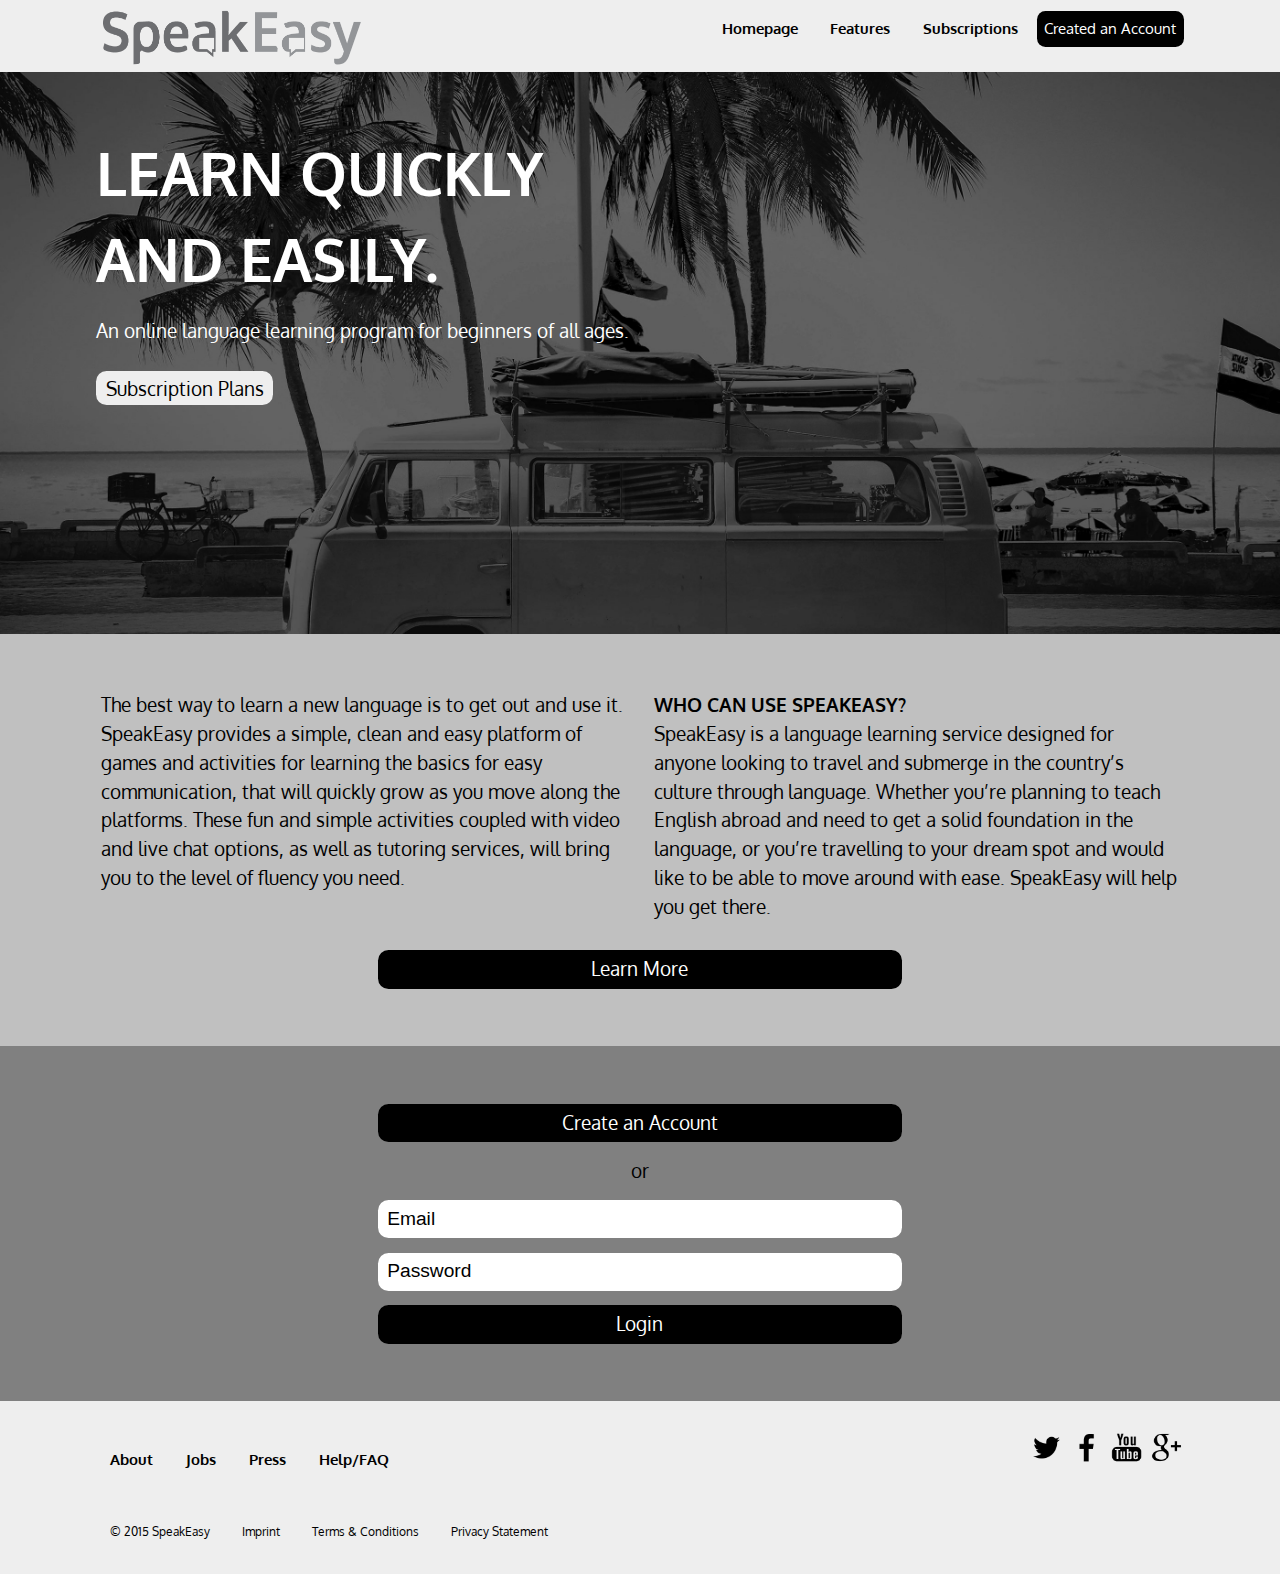
==== index.html @ aaa3d9a6 "added labels to forms" ====
<!DOCTYPE html>
<html>
	<head>
		<meta charset="utf-8">
		<title>SpeakEasy · Home</title>
		<link href="css/grid.css" rel="stylesheet">
		<link href="css/typography.css" rel="stylesheet">
		<link href="css/modules.css" rel="stylesheet">
		<link href="css/main.css" rel="stylesheet">
		<meta name="handheldfriendly" content="true">
		<meta name="mobilefriendlyt" content="240">
		<meta name="viewport" content="width=device-width, initial-scale=1">
		<link rel="shortcut icon" href="images/favicon.ico"/>
		<link href='http://fonts.googleapis.com/css?family=Oxygen:400,700,300' rel='stylesheet' type='text/css'>
	</head>
	<body>
		<ul class="skip-links">
			<li><a href="#main">Jump to main content</a></li>
			<li><a href="#nav">Jump to main navigation</a></li>
		</ul>
		<header class="silver" role="banner">
			<div class="grid grid-middle pad-t-1-2 sides mw unit-l-centered">
				<div class="unit unit-xs-1 unit-s-1 unit-m-1-3 unit-l-1-4">
					<div class="embed embed--4by1"><a href="index.html"><img class="embed__item" src="images/logo.png" alt="SpeakEasy"></a></div>
				</div>
				<div class="unit unit-xs-1 unit-s-1 unit-m-2-3 unit-l-3-4">
					<nav role="navigation" id="nav">
						<ol class="list-group push-1-2 bold milli">
							<li class="island-1-2"><a href="index.html">Homepage</a></li>
							<li class="island-1-2"><a href="features.html">Features</a></li>
							<li class="island-1-2"><a href="subscriptions.html">Subscriptions</a></li>
							<li class="island-1-2 black button normal"><a class="white" href="signup.html">Created an Account</a></li>
						</ol>
					</nav>
				</div>
			</div>
		</header>
		<main role="main" id="main">
			<div class="grid bus pad-t-2 pad-b-2">
				<div class="unit unit-xs-1 unit-s-1 unit-m-1 unit-l-1 sides mw unit-l-centered">
					<div class="unit unit-xs-1 unit-s-1-2 unit-m-2-3 unit-l-2-3">
						<h1 class="white push-1-2">LEARN QUICKLY  AND EASILY.</h1>
						<p class="white">An online language learning program for beginners of all ages.</p>
						<a class="silver button" href="subscriptions.html">Subscription Plans</a>
					</div>
				</div>
			</div>
			<div class="grid pad-t-2 pad-b grey">
				<div class="sidesgutter mw unit-l-centered">
					<div class="unit unit-xs-1 unit-s-1 unit-m-1-2 unit-l-1-2 gutter-1-2">
						<p>The best way to learn a new language is to get out and use it. SpeakEasy provides a simple, clean and easy platform of games and activities for learning the basics for easy communication, that will quickly grow as you move along the platforms. These fun and simple activities coupled with video and live chat options, as well as tutoring services, will bring you to the level of fluency you need.</p>
					</div>
					<div class="unit unit-xs-1 unit-s-1 unit-m-1-2 unit-l-1-2 gutter-1-2">
						<p class="bold push-0">WHO CAN USE SPEAKEASY?</p>
						<p>SpeakEasy is a language learning service designed for anyone looking to travel and submerge in the country’s culture through language. Whether you’re planning to teach English abroad and need to get a solid foundation in the language, or you’re travelling to your dream spot and would like to be able to move around with ease. SpeakEasy will help you get there.</p>
					</div>
					<div class="unit unit-xs-1 unit-s-1 unit-m-1-2 unit-l-1-2 unit-push-m-1-4 unit-push-l-1-4 gutter-1-2">
						<p class="black button"><a class="white" href="features.html">Learn More</a></p>
					</div>
				</div>
			</div>
			<div class="grid pad-t-2 pad-b drkgrey center">
				<div class="unit unit-xs-1 unit-s-1 unit-m-1 unit-l-1 sidesgutter mw unit-l-centered">
					<div class="unit unit-xs-1 unit-s-1 unit-m-1-2 unit-l-1-2 unit-push-m-1-4 gutter-1-2">
						<p class="black button push-1-2"><a class="white" href="signup.html">Create an Account</a></p>
						<p class="text-center push-1-2">or</p>
						<form>
							<label for="email"></label>
							<input type="text" id="email" name="email" value="Email" class="input push-1-2">
							<label for="password"></label>
							<input type="text" id="password" name="password" value="Password" class="input push-1-2">
						</form>
						<p class="black button"><a class="white" href="index.html">Login</a></p>
					</div>
				</div>
			</div>
		</main>
		<footer class="silver pad-t">
			<div class="grid pad-t-1-2 sides mw unit-l-centered">
				<div class="unit unit-xs-1 unit-s-1 unit-m-1-2 unit-l-1-2">
					<nav>
						<ol class="list-group push-1-2 milli bold">
							<li class="island-1-2"><a href="#">About</a></li>
							<li class="island-1-2"><a href="#">Jobs</a></li>
							<li class="island-1-2"><a href="#">Press</a></li>
							<li class="island-1-2"><a href="#">Help/FAQ</a></li>
						</ol>
					</nav>
				</div>
				<div class="unit unit-xs-1 unit-s-1 unit-m-1-2 unit-l-1-2 footalign">
					<div class="embed embed--1by1 social">
						<a href="http://twitter.com/">
							<img class="embed__item" src="images/logos-tw.png" alt="twitter">
						</a>
					</div>
					<div class="embed embed--1by1 social">
						<a href="http://facebook.com/">
							<img class="embed__item" src="images/logos-fb.png" alt="facebook">
						</a>
					</div>
					<div class="embed embed--1by1 social">
						<a href="http://youtube.com/">
							<img class="embed__item" src="images/logos-yt.png" alt="youtube">
						</a>
					</div>
					<div class="embed embed--1by1 social">
						<a href="http://googleplus.com/">
						<img class="embed__item" src="images/logos-gp.png" alt="google plus">
						</a>
					</div>
				</div>
				<div class="unit unit-xs-1 unit-s-1 unit-m-1 unit-l-1" role="contentinfo">
					<nav>
						<ol class="list-group push-1-2 micro">
							<li class="island-1-2">© 2015 SpeakEasy</li>
							<li class="island-1-2"><a href="#">Imprint</a></li>
							<li class="island-1-2"><a href="#">Terms & Conditions</a></li>
							<li class="island-1-2"><a href="#">Privacy Statement</a></li>
						</ol>
					</nav>
				</div>
			</div>
		</footer>
	</body>
</html>
---- css/grid.css ----
/*
  Gridifier || Code released under the UNLICENSE
  http://gridifier.web-dev.tools/#xs,4,0,0,0;s,4,25,0,0;m,4,38,1,1;l,4,60,1,1
*/

.grid {
  margin: 0;
  padding: 0;
  letter-spacing: -0.31em;
  text-rendering: optimizespeed;
  display: -webkit-flex;
  -webkit-flex-flow: row wrap;
  display: -ms-flexbox;
  -ms-flex-flow: row wrap;
  display: flex;
  flex-flow: row wrap;
}

.grid-bottom {
  -webkit-align-items: flex-end;
  -ms-align-items: flex-end;
  align-items: flex-end;
}

.grid-middle {
  -webkit-align-items: center;
  -ms-align-items: center;
  align-items: center;
}

.grid-stretch {
  -webkit-align-items: stretch;
  -ms-align-items: stretch;
  align-items: stretch;
}

.opera-only :-o-prefocus, .grid {
  word-spacing: -0.43em;
}

.unit {
  letter-spacing: normal;
  text-rendering: auto;
  vertical-align: top;
  word-spacing: normal;
  display: inline-block;
  visibility: visible;
}

.grid-bottom .unit {
  vertical-align: bottom;
}

.grid-middle .unit {
  vertical-align: middle;
}

[class*="unit-push-"],
[class*="unit-pull-"] {
  position: relative;
}

.unit-xs-hidden {
  display: none;
  visibility: hidden;
}

.unit-xs-centered {
  margin: 0 auto;
}

.unit-xs-1, .xs-1 {
  display: block;
  visibility: visible;
  width: 100%;
}

.unit-xs-1-2, .xs-1-2 {
  width: 50.0000%;
}

.unit-xs-1-3, .xs-1-3 {
  width: 33.3333%;
}

.unit-xs-2-3, .xs-2-3 {
  width: 66.6667%;
}

.unit-xs-1-4, .xs-1-4 {
  width: 25.0000%;
}

.unit-xs-3-4, .xs-3-4 {
  width: 75.0000%;
}

.unit-xs-1-2,.xs-1-2,.unit-xs-1-3,.xs-1-3,.unit-xs-2-3,.xs-2-3,.unit-xs-1-4,.xs-1-4,.unit-xs-3-4,.xs-3-4 {
  display: inline-block;
  visibility: visible;
}

@media only screen and (min-width: 25em) {

.unit-s-hidden {
  display: none;
  visibility: hidden;
}

.unit-s-centered {
  margin: 0 auto;
}

.unit-s-1, .s-1 {
  display: block;
  visibility: visible;
  width: 100%;
}

.unit-s-1-2, .s-1-2 {
  width: 50.0000%;
}

.unit-s-1-3, .s-1-3 {
  width: 33.3333%;
}

.unit-s-2-3, .s-2-3 {
  width: 66.6667%;
}

.unit-s-1-4, .s-1-4 {
  width: 25.0000%;
}

.unit-s-3-4, .s-3-4 {
  width: 75.0000%;
}

.unit-s-1-2,.s-1-2,.unit-s-1-3,.s-1-3,.unit-s-2-3,.s-2-3,.unit-s-1-4,.s-1-4,.unit-s-3-4,.s-3-4 {
  display: inline-block;
  visibility: visible;
}

}

@media only screen and (min-width: 38em) {

.unit-m-hidden {
  display: none;
  visibility: hidden;
}

.unit-m-centered {
  margin: 0 auto;
}

.unit-m-1, .m-1 {
  display: block;
  visibility: visible;
  width: 100%;
}

.unit-offset-m-0 {
  margin-left: 0;
}

.unit-push-m-0,
.unit-pull-m-0 {
  left: 0;
}

.unit-m-1-2, .m-1-2 {
  width: 50.0000%;
}

.unit-offset-m-1-2 {
  margin-left: 50.0000%;
}

.unit-push-m-1-2 {
  left: 50.0000%;
}

.unit-pull-m-1-2 {
  left: -50.0000%;
}

.unit-m-1-3, .m-1-3 {
  width: 33.3333%;
}

.unit-offset-m-1-3 {
  margin-left: 33.3333%;
}

.unit-push-m-1-3 {
  left: 33.3333%;
}

.unit-pull-m-1-3 {
  left: -33.3333%;
}

.unit-m-2-3, .m-2-3 {
  width: 66.6667%;
}

.unit-offset-m-2-3 {
  margin-left: 66.6667%;
}

.unit-push-m-2-3 {
  left: 66.6667%;
}

.unit-pull-m-2-3 {
  left: -66.6667%;
}

.unit-m-1-4, .m-1-4 {
  width: 25.0000%;
}

.unit-offset-m-1-4 {
  margin-left: 25.0000%;
}

.unit-push-m-1-4 {
  left: 25.0000%;
}

.unit-pull-m-1-4 {
  left: -25.0000%;
}

.unit-m-3-4, .m-3-4 {
  width: 75.0000%;
}

.unit-offset-m-3-4 {
  margin-left: 75.0000%;
}

.unit-push-m-3-4 {
  left: 75.0000%;
}

.unit-pull-m-3-4 {
  left: -75.0000%;
}

.unit-m-1-2,.m-1-2,.unit-m-1-3,.m-1-3,.unit-m-2-3,.m-2-3,.unit-m-1-4,.m-1-4,.unit-m-3-4,.m-3-4 {
  display: inline-block;
  visibility: visible;
}

}

@media only screen and (min-width: 60em) {

.unit-l-hidden {
  display: none;
  visibility: hidden;
}

.unit-l-centered {
  margin: 0 auto;
}

.unit-l-1, .l-1 {
  display: block;
  visibility: visible;
  width: 100%;
}

.unit-offset-l-0 {
  margin-left: 0;
}

.unit-push-l-0,
.unit-pull-l-0 {
  left: 0;
}

.unit-l-1-2, .l-1-2 {
  width: 50.0000%;
}

.unit-offset-l-1-2 {
  margin-left: 50.0000%;
}

.unit-push-l-1-2 {
  left: 50.0000%;
}

.unit-pull-l-1-2 {
  left: -50.0000%;
}

.unit-l-1-3, .l-1-3 {
  width: 33.3333%;
}

.unit-offset-l-1-3 {
  margin-left: 33.3333%;
}

.unit-push-l-1-3 {
  left: 33.3333%;
}

.unit-pull-l-1-3 {
  left: -33.3333%;
}

.unit-l-2-3, .l-2-3 {
  width: 66.6667%;
}

.unit-offset-l-2-3 {
  margin-left: 66.6667%;
}

.unit-push-l-2-3 {
  left: 66.6667%;
}

.unit-pull-l-2-3 {
  left: -66.6667%;
}

.unit-l-1-4, .l-1-4 {
  width: 25.0000%;
}

.unit-offset-l-1-4 {
  margin-left: 25.0000%;
}

.unit-push-l-1-4 {
  left: 25.0000%;
}

.unit-pull-l-1-4 {
  left: -25.0000%;
}

.unit-l-3-4, .l-3-4 {
  width: 75.0000%;
}

.unit-offset-l-3-4 {
  margin-left: 75.0000%;
}

.unit-push-l-3-4 {
  left: 75.0000%;
}

.unit-pull-l-3-4 {
  left: -75.0000%;
}

.unit-l-1-2,.l-1-2,.unit-l-1-3,.l-1-3,.unit-l-2-3,.l-2-3,.unit-l-1-4,.l-1-4,.unit-l-3-4,.l-3-4 {
  display: inline-block;
  visibility: visible;
}

}

.unit-content-distribute {
  display: -ms-flexbox;
  display: -webkit-flex;
  display: flex;
  -ms-flex-direction: column;
  -webkit-flex-direction: column;
  flex-direction: column;
  -ms-flex-pack: justify;
  -webkit-justify-content: space-between;
  justify-content: space-between;
}

.content-fill {
  -ms-flex-grow: 2;
  -webkit-flex-grow: 2;
  flex-grow: 2;
  max-width: 100%; /* @bugfix: IE 10, 11 */
}

.content-shrink {
  -ms-align-self: center;
  -webkit-align-self: center;
  align-self: center;
}
---- css/typography.css ----
/*
  Typografier || Code released under the UNLICENSE
  http://typografier.web-dev.tools/#0,100,1.3,1.067;38,110,1.4,1.250;60,120,1.5,1.250;90,130,1.5,1.333
*/

html {
  font-size: 100%;
  line-height: 1.3;
}

a {
  background-color: transparent;
}

sub, sup {
  font-size: 75%;
  line-height: 1px;
  position: relative;
  vertical-align: baseline;
}

sup {
  top: -0.5em;
}

sub {
  bottom: -0.25em;
}

pre, code, kbd, samp {
  font-size: 100%;
}

abbr[title] {
  border-bottom: 1px dotted;
  text-decoration: none;
}

b, strong {
  font-weight: bold;
}

dfn, caption {
  font-style: italic;
}

hr {
  border: 0;
  border-top: 1px solid;
  height: 0;
}

table {
  border-collapse: collapse;
  border-spacing: 0;
  width: 100%;
}

th, td {
  border-bottom: 1px solid;
  text-align: left;
}

thead th {
  vertical-align: bottom;
}

.text-left {
  text-align: left;
}

.text-right {
  text-align: right;
}

.text-center {
  text-align: center;
}

.normal {
  font-weight: normal;
}

.bold {
  font-weight: bold;
}

.italic {
  font-style: italic;
}

h1, h2, h3, h4, h5, h6,
p, ul, ol, dl, dd, figure,
blockquote, details, hr,
fieldset, pre, table {
  margin: 0 0 1.3rem;
}

.yotta {
  font-size: 1.5745rem;
  line-height: 1.6513;
}

.zetta {
  font-size: 1.4757rem;
  line-height: 1.7619;
}

h1, .exa {
  font-size: 1.3830rem;
  line-height: 1.8800;
}

h2, .peta {
  font-size: 1.2962rem;
  line-height: 1.0030;
}

h3, .tera {
  font-size: 1.2148rem;
  line-height: 1.0702;
}

h4, .giga {
  font-size: 1.1385rem;
  line-height: 1.1419;
}

h5, .mega {
  font-size: 1.0670rem;
  line-height: 1.2184;
}

h6, .kilo, input, textarea {
  font-size: 1.0000rem;
  line-height: 1.3000;
}

small, .milli {
  font-size: 0.9372rem;
  line-height: 1.3871;
}

.micro {
  font-size: 0.8784rem;
  line-height: 1.4800;
}

.push {
  margin-bottom: 1.3rem;
}

.push-none, .push-0 {
  margin-bottom: 0;
}

.push-double, .push-2 {
  margin-bottom: 2.6000rem;
}

.push-half, .push-1-2 {
  margin-bottom: 0.6500rem;
}

.push-quarter, .push-1-4 {
  margin-bottom: 0.3250rem;
}

.push-right-quarter, .push-r-1-4 {
  margin-right: 0.3250rem;
}

.push-right-half, .push-r-1-2 {
  margin-right: 0.6500rem;
}

.push-right, .push-r {
  margin-right: 1.3rem;
}

.pad-top, .pad-t {
  padding-top: 1.3rem;
}

.pad-bottom, .pad-b {
  padding-bottom: 1.3rem;
}

.pad-top-double, .pad-t-2 {
  padding-top: 2.6000rem;
}

.pad-bottom-double, .pad-b-2 {
  padding-bottom: 2.6000rem;
}

.pad-top-half, .pad-t-1-2 {
  padding-top: 0.6500rem;
}

.pad-bottom-half, .pad-b-1-2 {
  padding-bottom: 0.6500rem;
}

.pad-top-quarter, .pad-t-1-4 {
  padding-top: 0.3250rem;
}

.pad-bottom-quarter, .pad-b-1-4 {
  padding-bottom: 0.3250rem;
}

.island {
  padding: 1.3rem;
}

.island-double, .island-2 {
  padding: 2.6000rem;
}

.island-half, .island-1-2 {
  padding: 0.6500rem;
}

.island-quarter, .island-1-4,
td, th, fieldset {
  padding: 0.3250rem;
}

.gutter {
  padding-left: 1.3rem;
  padding-right: 1.3rem;
}

.gutter-double, .gutter-2 {
  padding-left: 2.6000rem;
  padding-right: 2.6000rem;
}

.gutter-half, .gutter-1-2 {
  padding-left: 0.6500rem;
  padding-right: 0.6500rem;
}

.gutter-quarter, .gutter-1-4 {
  padding-left: 0.3250rem;
  padding-right: 0.3250rem;
}

@media only screen and (min-width: 38em) {

html {
  font-size: 110%;
  line-height: 1.4;
}

h1, h2, h3, h4, h5, h6,
p, ul, ol, dl, dd, figure,
blockquote, details, hr,
fieldset, pre, table {
  margin: 0 0 1.4rem;
}

.yotta {
  font-size: 4.7684rem;
  line-height: 1.1744;
}

.zetta {
  font-size: 3.8147rem;
  line-height: 1.1010;
}

h1, .exa {
  font-size: 3.0518rem;
  line-height: 1.3763;
}

h2, .peta {
  font-size: 2.4414rem;
  line-height: 1.1469;
}

h3, .tera {
  font-size: 1.9531rem;
  line-height: 1.4336;
}

h4, .giga {
  font-size: 1.5625rem;
  line-height: 1.7920;
}

h5, .mega {
  font-size: 1.2500rem;
  line-height: 1.1200;
}

h6, .kilo, input, textarea {
  font-size: 1.0000rem;
  line-height: 1.4000;
}

small, .milli {
  font-size: 0.8000rem;
  line-height: 1.7500;
}

.micro {
  font-size: 0.6400rem;
  line-height: 2.1875;
}

.push {
  margin-bottom: 1.4rem;
}

.push-none, .push-0 {
  margin-bottom: 0;
}

.push-double, .push-2 {
  margin-bottom: 2.8000rem;
}

.push-half, .push-1-2 {
  margin-bottom: 0.7000rem;
}

.push-quarter, .push-1-4 {
  margin-bottom: 0.3500rem;
}

.push-right-quarter, .push-r-1-4 {
  margin-right: 0.3500rem;
}

.push-right-half, .push-r-1-2 {
  margin-right: 0.7000rem;
}

.push-right, .push-r {
  margin-right: 1.4rem;
}

.pad-top, .pad-t {
  padding-top: 1.4rem;
}

.pad-bottom, .pad-b {
  padding-bottom: 1.4rem;
}

.pad-top-double, .pad-t-2 {
  padding-top: 2.8000rem;
}

.pad-bottom-double, .pad-b-2 {
  padding-bottom: 2.8000rem;
}

.pad-top-half, .pad-t-1-2 {
  padding-top: 0.7000rem;
}

.pad-bottom-half, .pad-b-1-2 {
  padding-bottom: 0.7000rem;
}

.pad-top-quarter, .pad-t-1-4 {
  padding-top: 0.3500rem;
}

.pad-bottom-quarter, .pad-b-1-4 {
  padding-bottom: 0.3500rem;
}

.island {
  padding: 1.4rem;
}

.island-double, .island-2 {
  padding: 2.8000rem;
}

.island-half, .island-1-2 {
  padding: 0.7000rem;
}

.island-quarter, .island-1-4,
td, th, fieldset {
  padding: 0.3500rem;
}

.gutter {
  padding-left: 1.4rem;
  padding-right: 1.4rem;
}

.gutter-double, .gutter-2 {
  padding-left: 2.8000rem;
  padding-right: 2.8000rem;
}

.gutter-half, .gutter-1-2 {
  padding-left: 0.7000rem;
  padding-right: 0.7000rem;
}

.gutter-quarter, .gutter-1-4 {
  padding-left: 0.3500rem;
  padding-right: 0.3500rem;
}

}

@media only screen and (min-width: 60em) {

html {
  font-size: 120%;
  line-height: 1.5;
}

h1, h2, h3, h4, h5, h6,
p, ul, ol, dl, dd, figure,
blockquote, details, hr,
fieldset, pre, table {
  margin: 0 0 1.5rem;
}

.yotta {
  font-size: 4.7684rem;
  line-height: 1.2583;
}

.zetta {
  font-size: 3.8147rem;
  line-height: 1.1796;
}

h1, .exa {
  font-size: 3.0518rem;
  line-height: 1.4746;
}

h2, .peta {
  font-size: 2.4414rem;
  line-height: 1.2288;
}

h3, .tera {
  font-size: 1.9531rem;
  line-height: 1.5360;
}

h4, .giga {
  font-size: 1.5625rem;
  line-height: 1.9200;
}

h5, .mega {
  font-size: 1.2500rem;
  line-height: 1.2000;
}

h6, .kilo, input, textarea {
  font-size: 1.0000rem;
  line-height: 1.5000;
}

small, .milli {
  font-size: 0.8000rem;
  line-height: 1.8750;
}

.micro {
  font-size: 0.6400rem;
  line-height: 2.3438;
}

.push {
  margin-bottom: 1.5rem;
}

.push-none, .push-0 {
  margin-bottom: 0;
}

.push-double, .push-2 {
  margin-bottom: 3.0000rem;
}

.push-half, .push-1-2 {
  margin-bottom: 0.7500rem;
}

.push-quarter, .push-1-4 {
  margin-bottom: 0.3750rem;
}

.push-right-quarter, .push-r-1-4 {
  margin-right: 0.3750rem;
}

.push-right-half, .push-r-1-2 {
  margin-right: 0.7500rem;
}

.push-right, .push-r {
  margin-right: 1.5rem;
}

.pad-top, .pad-t {
  padding-top: 1.5rem;
}

.pad-bottom, .pad-b {
  padding-bottom: 1.5rem;
}

.pad-top-double, .pad-t-2 {
  padding-top: 3.0000rem;
}

.pad-bottom-double, .pad-b-2 {
  padding-bottom: 3.0000rem;
}

.pad-top-half, .pad-t-1-2 {
  padding-top: 0.7500rem;
}

.pad-bottom-half, .pad-b-1-2 {
  padding-bottom: 0.7500rem;
}

.pad-top-quarter, .pad-t-1-4 {
  padding-top: 0.3750rem;
}

.pad-bottom-quarter, .pad-b-1-4 {
  padding-bottom: 0.3750rem;
}

.island {
  padding: 1.5rem;
}

.island-double, .island-2 {
  padding: 3.0000rem;
}

.island-half, .island-1-2 {
  padding: 0.7500rem;
}

.island-quarter, .island-1-4,
td, th, fieldset {
  padding: 0.3750rem;
}

.gutter {
  padding-left: 1.5rem;
  padding-right: 1.5rem;
}

.gutter-double, .gutter-2 {
  padding-left: 3.0000rem;
  padding-right: 3.0000rem;
}

.gutter-half, .gutter-1-2 {
  padding-left: 0.7500rem;
  padding-right: 0.7500rem;
}

.gutter-quarter, .gutter-1-4 {
  padding-left: 0.3750rem;
  padding-right: 0.3750rem;
}

}

@media only screen and (min-width: 90em) {

html {
  font-size: 130%;
  line-height: 1.5;
}

h1, h2, h3, h4, h5, h6,
p, ul, ol, dl, dd, figure,
blockquote, details, hr,
fieldset, pre, table {
  margin: 0 0 1.5rem;
}

.yotta {
  font-size: 7.4784rem;
  line-height: 1.0029;
}

.zetta {
  font-size: 5.6102rem;
  line-height: 1.0695;
}

h1, .exa {
  font-size: 4.2087rem;
  line-height: 1.0692;
}

h2, .peta {
  font-size: 3.1573rem;
  line-height: 1.4253;
}

h3, .tera {
  font-size: 2.3686rem;
  line-height: 1.2666;
}

h4, .giga {
  font-size: 1.7769rem;
  line-height: 1.6883;
}

h5, .mega {
  font-size: 1.3330rem;
  line-height: 1.1253;
}

h6, .kilo, input, textarea {
  font-size: 1.0000rem;
  line-height: 1.5000;
}

small, .milli {
  font-size: 0.7502rem;
  line-height: 1.9995;
}

.micro {
  font-size: 0.5628rem;
  line-height: 2.6653;
}

.push {
  margin-bottom: 1.5rem;
}

.push-none, .push-0 {
  margin-bottom: 0;
}

.push-double, .push-2 {
  margin-bottom: 3.0000rem;
}

.push-half, .push-1-2 {
  margin-bottom: 0.7500rem;
}

.push-quarter, .push-1-4 {
  margin-bottom: 0.3750rem;
}

.push-right-quarter, .push-r-1-4 {
  margin-right: 0.3750rem;
}

.push-right-half, .push-r-1-2 {
  margin-right: 0.7500rem;
}

.push-right, .push-r {
  margin-right: 1.5rem;
}

.pad-top, .pad-t {
  padding-top: 1.5rem;
}

.pad-bottom, .pad-b {
  padding-bottom: 1.5rem;
}

.pad-top-double, .pad-t-2 {
  padding-top: 3.0000rem;
}

.pad-bottom-double, .pad-b-2 {
  padding-bottom: 3.0000rem;
}

.pad-top-half, .pad-t-1-2 {
  padding-top: 0.7500rem;
}

.pad-bottom-half, .pad-b-1-2 {
  padding-bottom: 0.7500rem;
}

.pad-top-quarter, .pad-t-1-4 {
  padding-top: 0.3750rem;
}

.pad-bottom-quarter, .pad-b-1-4 {
  padding-bottom: 0.3750rem;
}

.island {
  padding: 1.5rem;
}

.island-double, .island-2 {
  padding: 3.0000rem;
}

.island-half, .island-1-2 {
  padding: 0.7500rem;
}

.island-quarter, .island-1-4,
td, th, fieldset {
  padding: 0.3750rem;
}

.gutter {
  padding-left: 1.5rem;
  padding-right: 1.5rem;
}

.gutter-double, .gutter-2 {
  padding-left: 3.0000rem;
  padding-right: 3.0000rem;
}

.gutter-half, .gutter-1-2 {
  padding-left: 0.7500rem;
  padding-right: 0.7500rem;
}

.gutter-quarter, .gutter-1-4 {
  padding-left: 0.3750rem;
  padding-right: 0.3750rem;
}

}
---- css/modules.css ----
/*!
 * Modulifier || Code released under the UNLICENSE
 * Code under other copyrights & licenses listed below.
 * http://modulifier.web-dev.tools/#responsive;images;list-group;embed;media-object;accessibility;print
 */

@-moz-viewport { width: device-width; scale: 1; }
@-ms-viewport { width: device-width; scale: 1; }
@-o-viewport { width: device-width; scale: 1; }
@-webkit-viewport { width: device-width; scale: 1; }
@viewport { width: device-width; scale: 1; }

html {
  box-sizing: border-box;
  -moz-text-size-adjust: 100%;
  -ms-text-size-adjust: 100%;
  -webkit-text-size-adjust: 100%;
  text-size-adjust: 100%;
}

*, *::before, *::after {
  box-sizing: inherit;
}

body {
  margin: 0;
}

article, aside, details, figcaption, figure,
footer, header, main, menu, nav, section, summary {
  display: block;
}

audio, canvas, progress, video {
  display: inline-block;
  vertical-align: baseline;
}

template {
  display: none;
}

img {
  border: 0;
}

.img-flex {
  display: block;
  width: 100%;
}

svg:not(:root) {
  overflow: hidden;
}

svg {
  fill: currentColor;
  stroke: currentColor;
}

.image-replacement, .ir {
  overflow: hidden;
  direction: ltr;
  text-align: left;
  text-indent: 100%;
  white-space: nowrap;
}

.list-group {
  padding-left: 0;
  list-style-type: none;
}

.list-group > dd {
  margin-left: 0;
}

.list-group--inline::before,
.list-group--inline::after {
  content: "";
  display: table;
}

.list-group--inline::after {
  clear: both;
}

.list-group--inline > li {
  display: inline-block;
}

.list-group--inline > dt {
  clear: left;
  float: left;
  width: 11em;
}

.list-group--inline > dd {
  float: left;
  min-width: 12em;
}

.embed {
  margin-left: 0;
  margin-right: 0;
  overflow: hidden;
  position: relative;
  width: 100%;
}

.embed--1by1 {
  padding-top: 100%; /* Square */
}

.embed--4by3 {
  padding-top: 75%; /* Traditional TV/computer screens */
}

.embed--iso216 {
  padding-top: 70.92%; /* A-standard paper sizes */
}

.embed--3by2 {
  padding-top: 66.6%; /* Classic 35 mm film & most digital photos, landscape */
}

.embed--2by3 {
  padding-top: 150%; /* Classic 35 mm film & most digital photos, portrait */
}

.embed--golden {
  padding-top: 61.8%; /* The Golden Ratio */
}

.embed--16by9 {
  padding-top: 56.25%; /* HD TV */
}

.embed--185by100 {
  padding-top: 54.05%; /* Common widescreen cinema */
}

.embed--24by10 {
  padding-top: 41.667%; /* Widescreen cinema: 2.4:1 */;
}

.embed--3by1 {
  padding-top: 33.3333%; /* Panorama photos */
}

.embed--4by1 {
  padding-top: 25%; /* Polyvision */
}

.embed__item {
  height: 100%;
  left: 0;
  position: absolute;
  top: 0;
  width: 100%;
}

.media {
  overflow: hidden;
}

.media__img {
  float: left;
}

.media__img--reversed {
  float: right;
}

.media__img--stacked {
  float: none;
}

.media__body {
  overflow: hidden;
  min-width: 12em; /* Slightly less than 200px, responsiveness built in */
}

a:hover, a:active {
  outline: none;
}

a:focus, [tabindex="0"]:focus,
input:focus, textarea:focus, button:focus {
  outline: 3px solid #000;
}

.skip-links {
  margin: 0;
  padding: 0;
  list-style-type: none;
}

.skip-links a {
  padding: 0.5em 0.75em;
  position: absolute;
  top: -3em;
  z-index: 10000; /* To make sure they're always on top */
  background-color: #000;
  color: #fff;
  font-size: 1.125rem;
  font-weight: bold;
  text-decoration: none;
}

.skip-links a:focus {
  top: 0;
}

.print-only {
  display: none;
  visibility: hidden;
}

@media print {

  .no-print {
    display: none;
    visibility: hidden;
  }

  .print-only {
    display: block;
    visibility: visible;
  }

  /*!
   * (c) HTML5 Boilerplate || MIT License
   *     https://html5boilerplate.com/
   */

  *, *:before, *:after, *:first-letter, *:first-line {
    background: none transparent !important;
    color: #000 !important;
    box-shadow: none !important;
    text-shadow: none !important;
  }

  a, a:visited {
    text-decoration: underline;
  }

  a[href]:after {
    content: " (" attr(href) ")";
  }

  abbr[title]:after {
    content: " (" attr(title) ")";
  }

  a[href^="#"]:after,
  a[href^="javascript:"]:after {
    content: "";
  }

  pre, blockquote {
    page-break-inside: avoid;
  }

  thead {
    display: table-header-group;
  }

  tr, img {
    page-break-inside: avoid;
  }

  p, h1, h2, h3, h4, h5, h6 {
    orphans: 3;
    widows: 3;
  }

  h1, h2, h3, h4, h5, h6 {
    page-break-after: avoid;
  }

  /*! End HTML5 Boilerplate code */
}
---- css/main.css ----
html{
	font-family: Oxygen, sans-serif;
}
.silver {
	background-color: #eeeeee;
}
.grey{
	background-color: silver;
}
.drkgrey {
	background-color: grey;
}
a{
	text-decoration: none;
	color: black;
}
.social {
	width: 35px;
	height: 35px;
	margin: 0;
	padding: 0;
	display: inline-block;
}
.footalign {
	text-align: center;
}
.button {
	border-radius: .55em;
	text-align: center;
	padding: .25em .5em;
	font-weight: normal;
}
.input {
	border-radius: .55em;
	text-align: left;
	padding: .25em .5em;
	font-weight: normal;
	width: 100%;
	border: 0;
}
.select {
	height: 2.5em;
}
.guttersub {
	padding-left: 1em;
	padding-right: 1em;
}
.black {
	background-color: black;
}
.white{
	color: white;
}
.sides{
	padding: 0 1em;
}
.sidesgutter{
	padding: 0 .5em;
}
.sidessub{
	padding: 0 0;
}
.bus{
	background-image: url(../images/bus.jpg);
	background-size: cover;
	background-position: 0;
}
.bus h1 {
	max-width: 10em;
}
.one {
	background-color: #D3D3D3;
}
.three {
	background-color: #D3D3D3;
}
.skip-links > li {
	display: block;
}
@media only screen and (min-width: 25em) {
li {
	display: inline-block;
}
ol{
	text-align: center;
}
}
@media only screen and (min-width: 38em) {
.guttersub {
	padding-left: 0.7500rem;
	padding-right: 0.7500rem;
}
nav ol{
	text-align: right;
}
footer ol{
	text-align: left;
}
.sides{
	padding: 0 2em;
}
.sidesgutter{
	padding: 0 1.5em;
}
.sidessub{
	padding: 0 1.5em;
}
.bus{
	padding-bottom: 8em;
}
.three{
	background-color: silver;
}
.four {
	background-color: #D3D3D3;
}
.footalign {
	text-align: right;
}
}
@media only screen and (min-width: 60em) {
.one {
	background-color: silver;
}
.two{
	background-color: #D3D3D3;
}
.sides{
	padding: 0 5em;
}
.sidesgutter{
	padding: 0 4.5em;
}
.sidessub{
	padding: 0 4.5em;
}
.bus{
	padding-bottom: 12em;
}
.mw{
	max-width:70em;
}
}
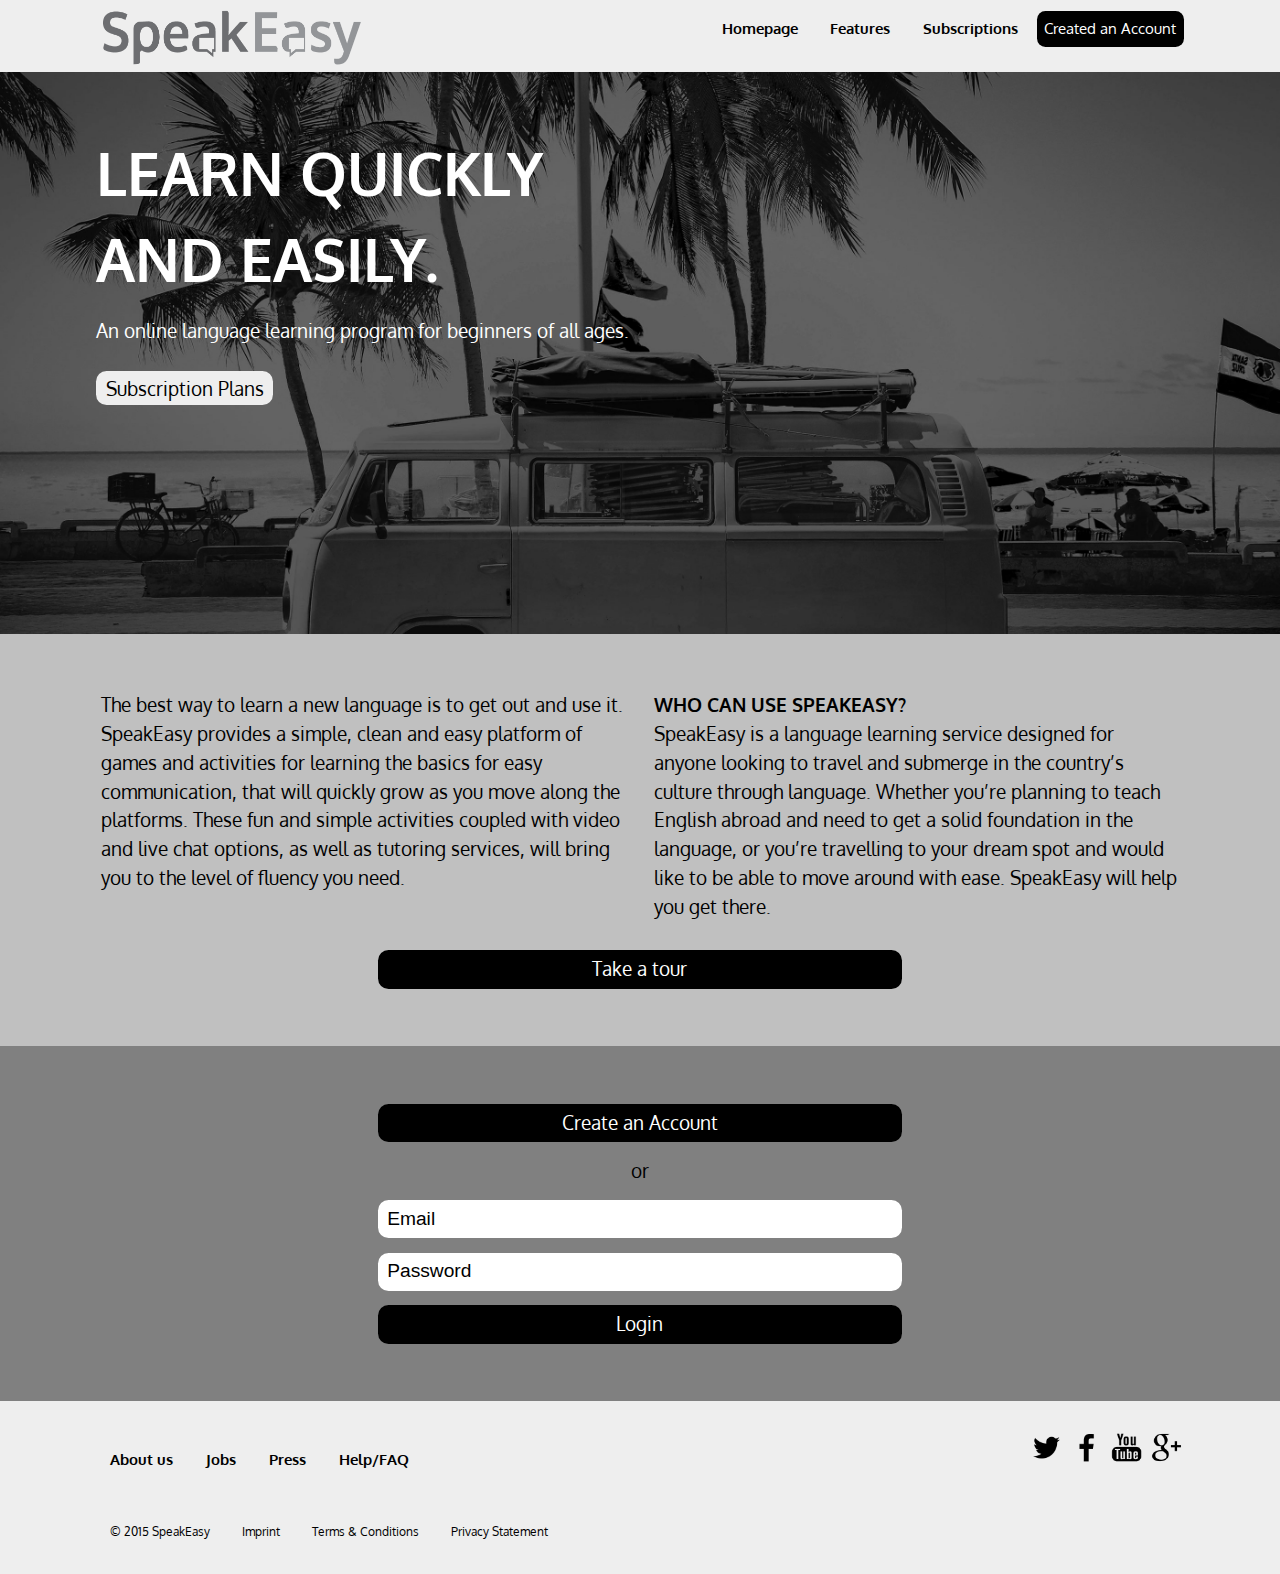
==== commit 98d0d40a: "made links distinguishable" ====
--- a/index.html
+++ b/index.html
@@ -55,7 +55,7 @@
 						<p>SpeakEasy is a language learning service designed for anyone looking to travel and submerge in the country’s culture through language. Whether you’re planning to teach English abroad and need to get a solid foundation in the language, or you’re travelling to your dream spot and would like to be able to move around with ease. SpeakEasy will help you get there.</p>
 					</div>
 					<div class="unit unit-xs-1 unit-s-1 unit-m-1-2 unit-l-1-2 unit-push-m-1-4 unit-push-l-1-4 gutter-1-2">
-						<p class="black button"><a class="white" href="features.html">Learn More</a></p>
+						<p class="black button"><a class="white" href="features.html">Take a tour</a></p>
 					</div>
 				</div>
 			</div>
@@ -80,7 +80,7 @@
 				<div class="unit unit-xs-1 unit-s-1 unit-m-1-2 unit-l-1-2">
 					<nav>
 						<ol class="list-group push-1-2 milli bold">
-							<li class="island-1-2"><a href="#">About</a></li>
+							<li class="island-1-2"><a href="#">About us</a></li>
 							<li class="island-1-2"><a href="#">Jobs</a></li>
 							<li class="island-1-2"><a href="#">Press</a></li>
 							<li class="island-1-2"><a href="#">Help/FAQ</a></li>
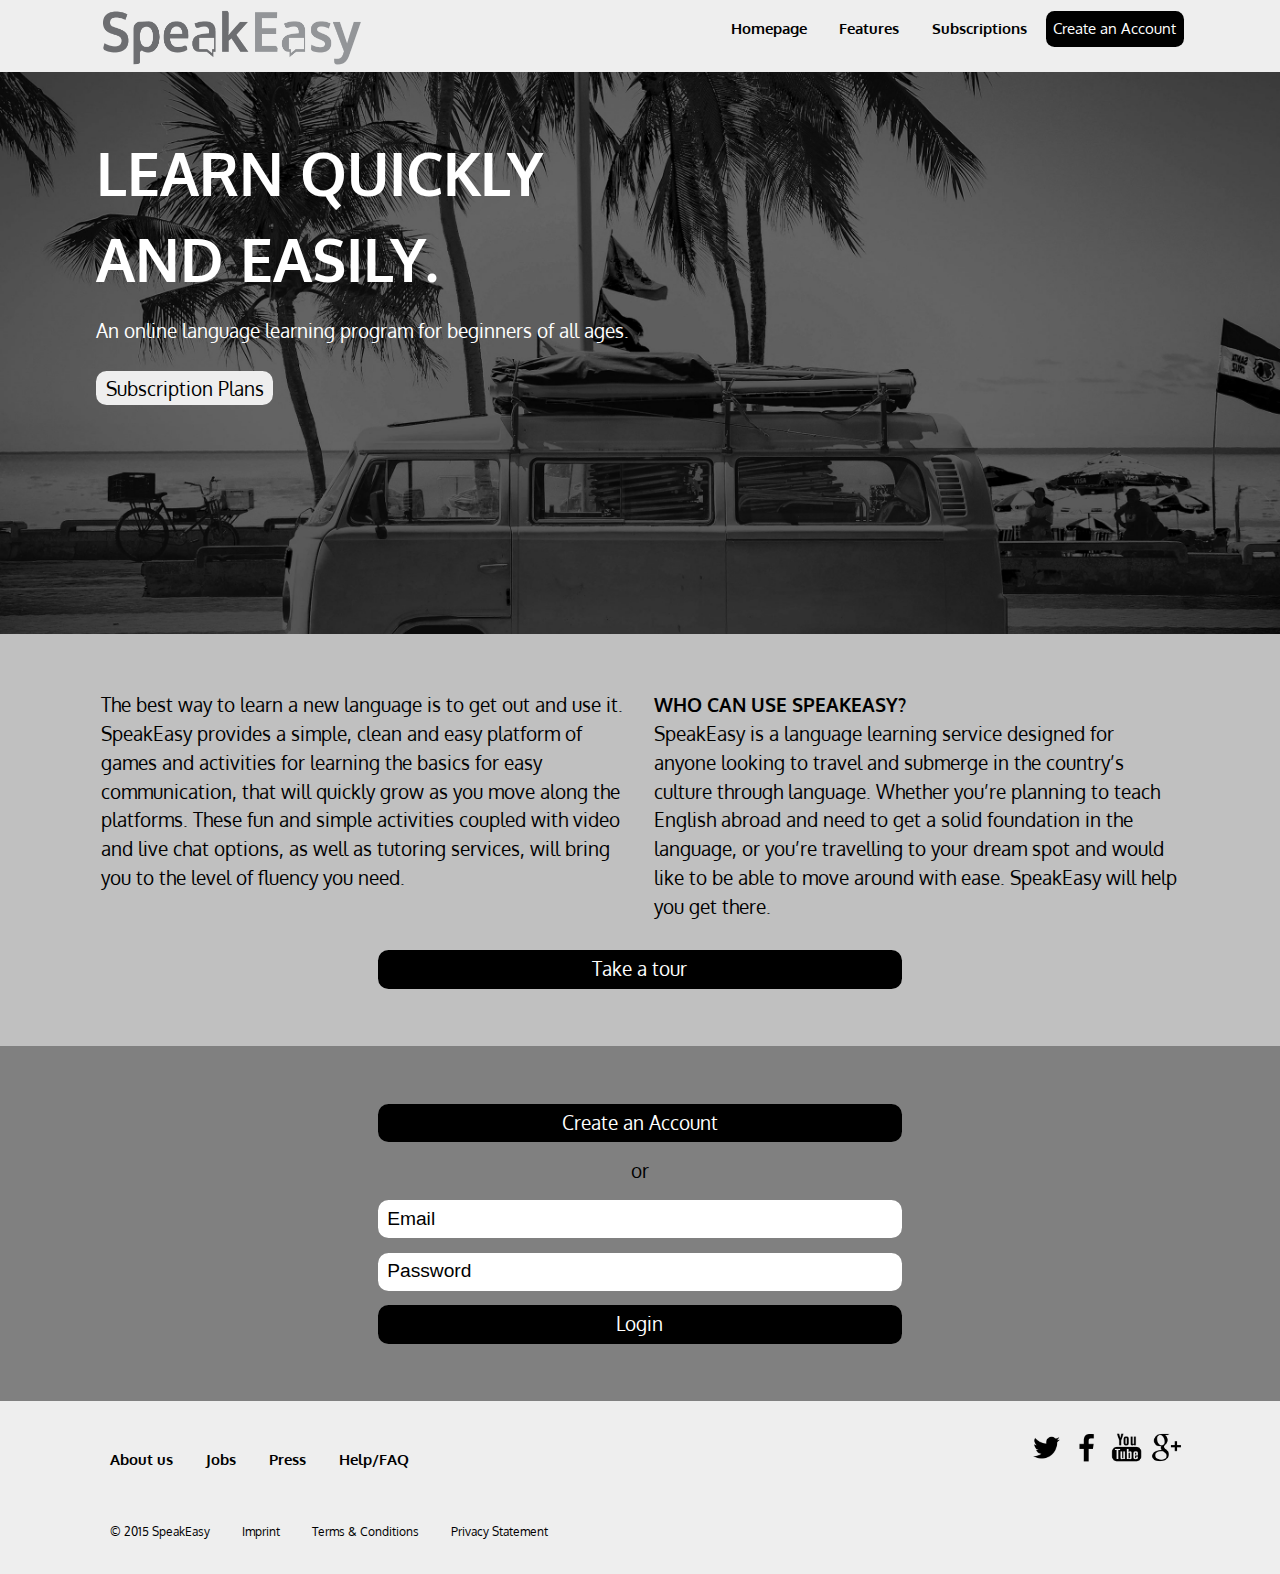
==== commit b93146cd: "fixed typo" ====
--- a/index.html
+++ b/index.html
@@ -21,7 +21,11 @@
 		<header class="silver" role="banner">
 			<div class="grid grid-middle pad-t-1-2 sides mw unit-l-centered">
 				<div class="unit unit-xs-1 unit-s-1 unit-m-1-3 unit-l-1-4">
-					<div class="embed embed--4by1"><a href="index.html"><img class="embed__item" src="images/logo.png" alt="SpeakEasy"></a></div>
+					<div class="embed embed--4by1">
+						<a href="index.html">
+							<img class="embed__item" src="images/logo.png" alt="SpeakEasy">
+						</a>
+					</div>
 				</div>
 				<div class="unit unit-xs-1 unit-s-1 unit-m-2-3 unit-l-3-4">
 					<nav role="navigation" id="nav">
@@ -29,7 +33,7 @@
 							<li class="island-1-2"><a href="index.html">Homepage</a></li>
 							<li class="island-1-2"><a href="features.html">Features</a></li>
 							<li class="island-1-2"><a href="subscriptions.html">Subscriptions</a></li>
-							<li class="island-1-2 black button normal"><a class="white" href="signup.html">Created an Account</a></li>
+							<li class="island-1-2 black button normal"><a class="white" href="signup.html">Create an Account</a></li>
 						</ol>
 					</nav>
 				</div>
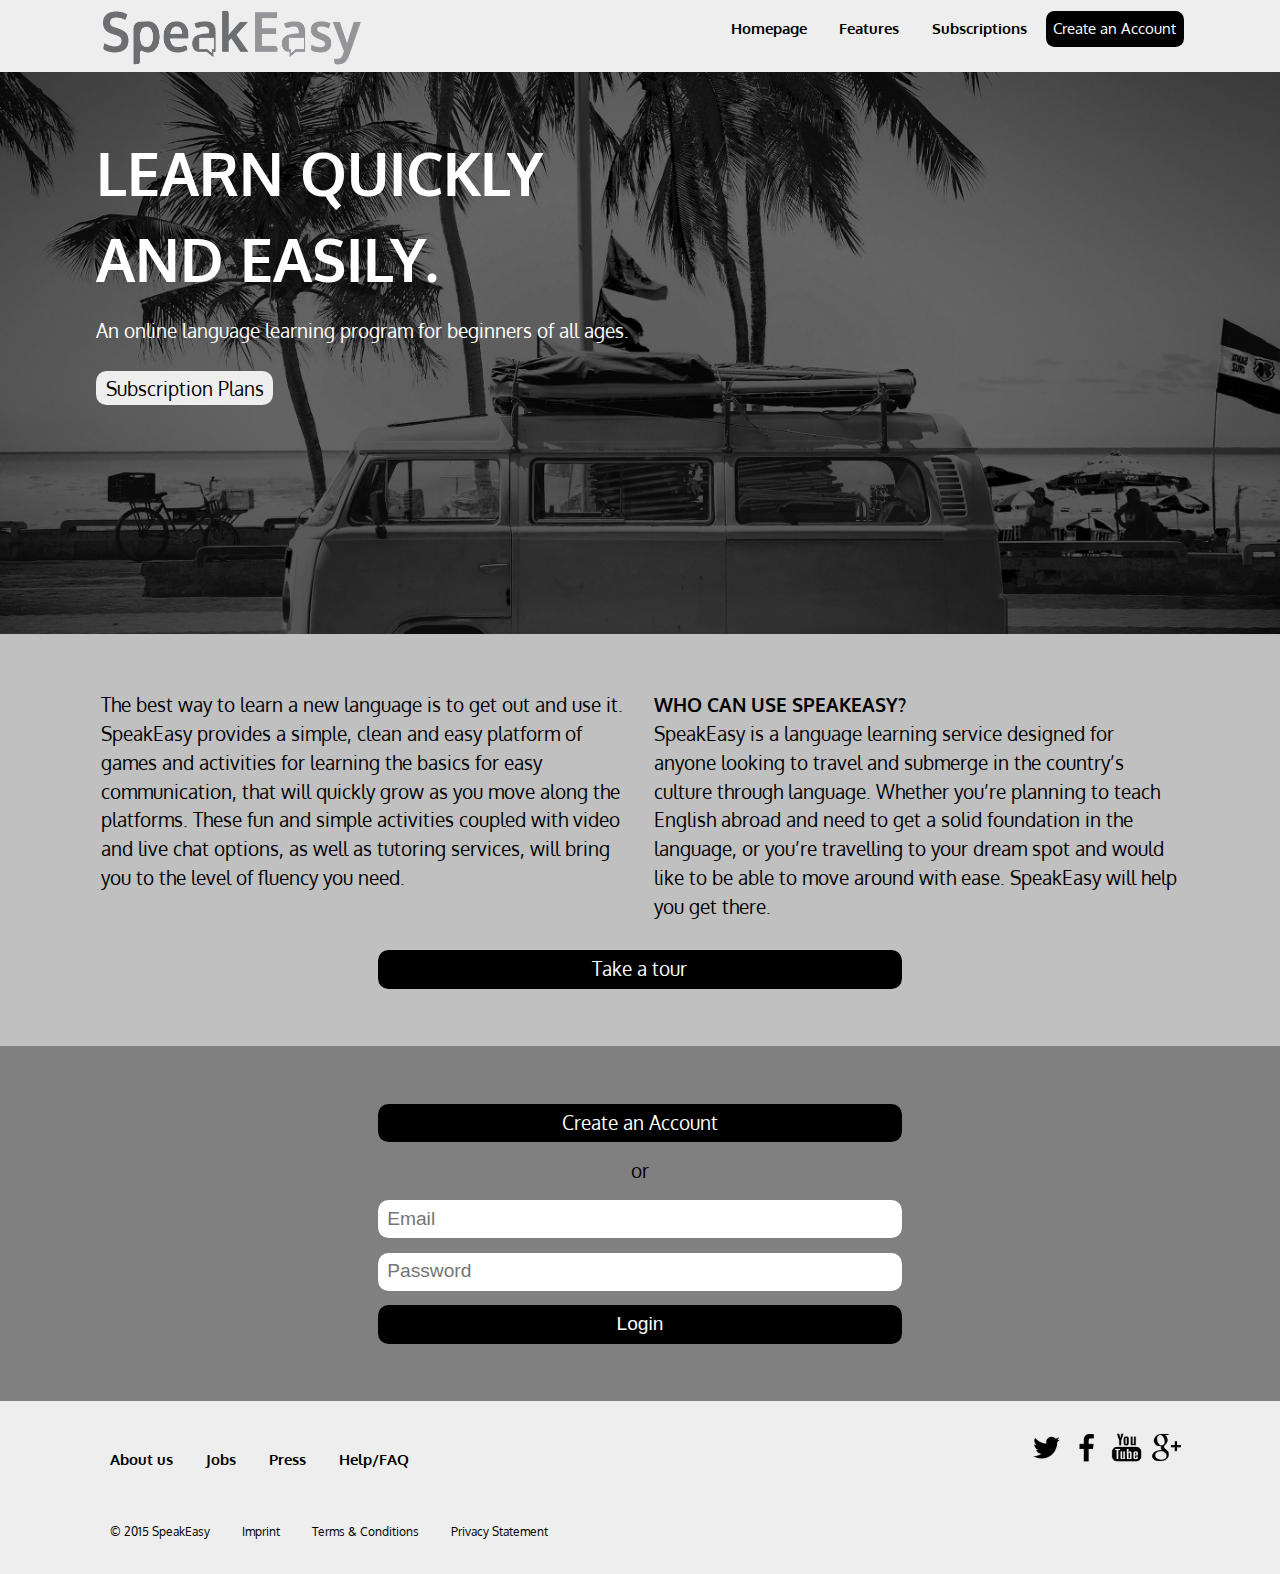
==== commit da58d833: "set up form on the home page" ====
--- a/index.html
+++ b/index.html
@@ -63,19 +63,25 @@
 					</div>
 				</div>
 			</div>
-			<div class="grid pad-t-2 pad-b drkgrey center">
+			<div class="grid pad-t-2 pad-b-2 drkgrey center">
 				<div class="unit unit-xs-1 unit-s-1 unit-m-1 unit-l-1 sidesgutter mw unit-l-centered">
 					<div class="unit unit-xs-1 unit-s-1 unit-m-1-2 unit-l-1-2 unit-push-m-1-4 gutter-1-2">
 						<p class="black button push-1-2"><a class="white" href="signup.html">Create an Account</a></p>
 						<p class="text-center push-1-2">or</p>
-						<form>
-							<label for="email"></label>
-							<input type="text" id="email" name="email" value="Email" class="input push-1-2">
-							<label for="password"></label>
-							<input type="text" id="password" name="password" value="Password" class="input push-1-2">
-						</form>
-						<p class="black button"><a class="white" href="index.html">Login</a></p>
-					</div>
+
+<form action="https://formspree.io/kevinmcintyre2014@gmail.com" method="post">
+	<div>
+		<input name="email" id="email" type="email" placeholder="Email" class="input push-1-2" required>
+	</div>
+	<div>
+		<input name="password" id="password" type="password" placeholder="Password" class="input push-1-2" required>
+	</div>
+	<div>
+		<button class="white black button2 kilo" type="submit">Login</button>
+	</div>
+	<input type="hidden" name"_next" value="http://kevinbmcintyre.github.io/dsn1675-saas-website/thankyou">
+</form>
+
 				</div>
 			</div>
 		</main>
--- a/css/main.css
+++ b/css/main.css
@@ -24,12 +24,6 @@
 .footalign {
 	text-align: center;
 }
-.button {
-	border-radius: .55em;
-	text-align: center;
-	padding: .25em .5em;
-	font-weight: normal;
-}
 .input {
 	border-radius: .55em;
 	text-align: left;
@@ -37,6 +31,19 @@
 	font-weight: normal;
 	width: 100%;
 	border: 0;
+}
+.button {
+	border-radius: .55em;
+	text-align: center;
+	padding: .25em .5em;
+	font-weight: normal;
+}
+.button2 {
+	border-radius: 0.55em;
+	text-align: center;
+	padding: .25em .5em;
+	border: 0;
+	width: 100%;
 }
 .select {
 	height: 2.5em;
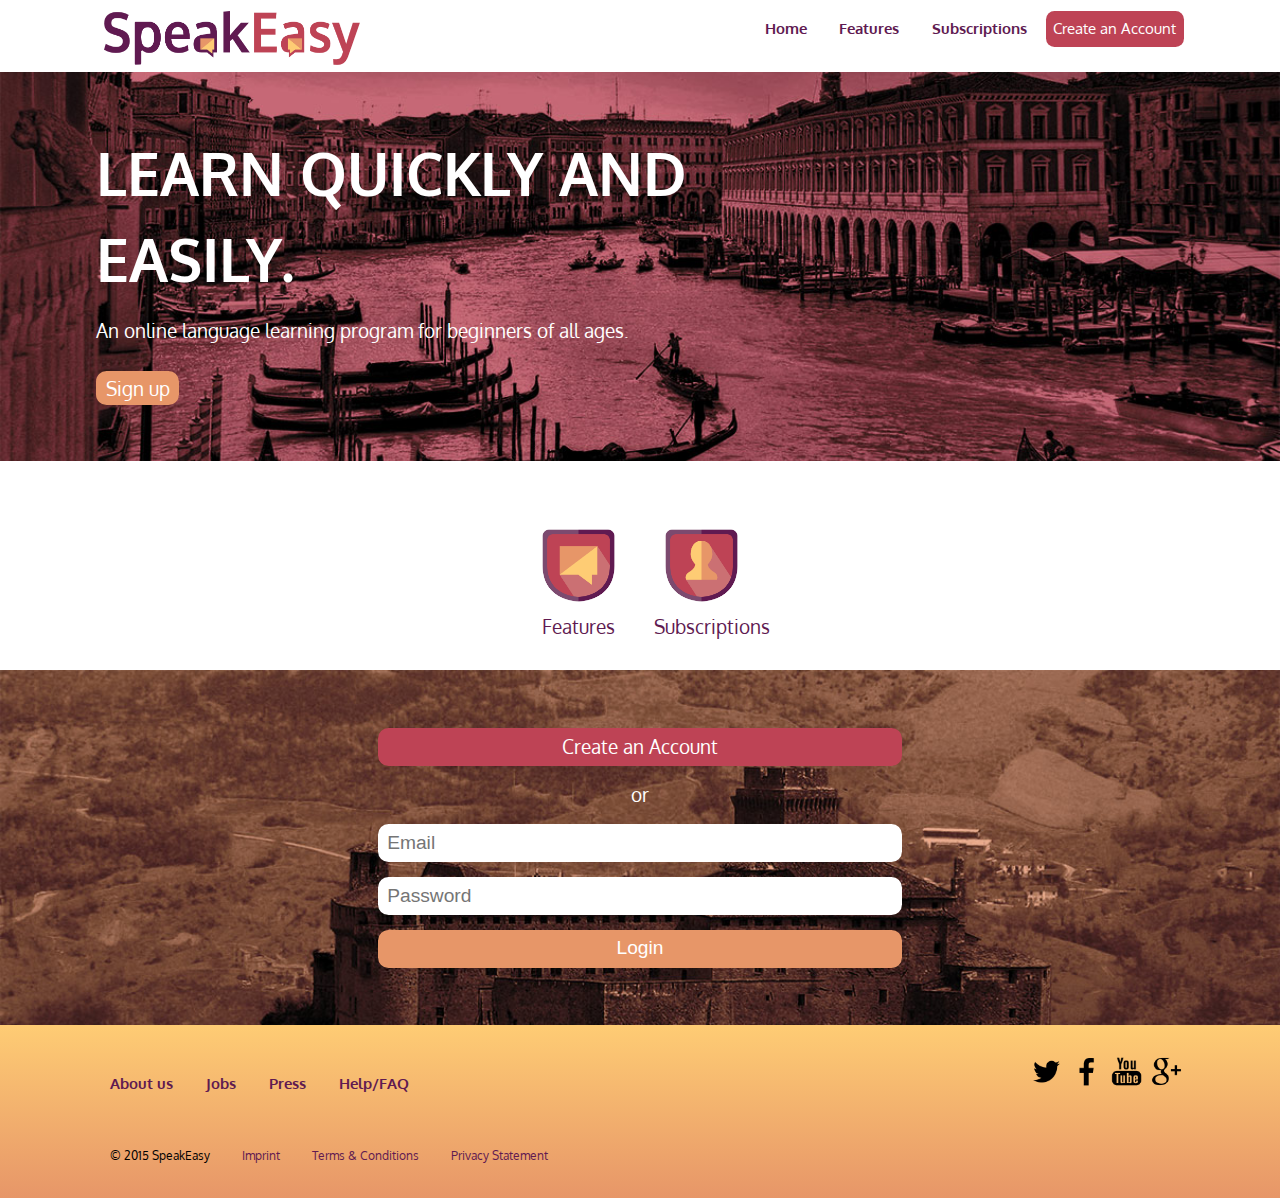
==== commit c82d88ee: "started adding colours and images to the website" ====
--- a/index.html
+++ b/index.html
@@ -18,7 +18,7 @@
 			<li><a href="#main">Jump to main content</a></li>
 			<li><a href="#nav">Jump to main navigation</a></li>
 		</ul>
-		<header class="silver" role="banner">
+		<header class="whiteback" role="banner">
 			<div class="grid grid-middle pad-t-1-2 sides mw unit-l-centered">
 				<div class="unit unit-xs-1 unit-s-1 unit-m-1-3 unit-l-1-4">
 					<div class="embed embed--4by1">
@@ -30,62 +30,67 @@
 				<div class="unit unit-xs-1 unit-s-1 unit-m-2-3 unit-l-3-4">
 					<nav role="navigation" id="nav">
 						<ol class="list-group push-1-2 bold milli">
-							<li class="island-1-2"><a href="index.html">Homepage</a></li>
+							<li class="island-1-2"><a href="index.html">Home</a></li>
 							<li class="island-1-2"><a href="features.html">Features</a></li>
 							<li class="island-1-2"><a href="subscriptions.html">Subscriptions</a></li>
-							<li class="island-1-2 black button normal"><a class="white" href="signup.html">Create an Account</a></li>
+							<li class="island-1-2 tuscany button normal"><a class="white" href="signup.html">Create an Account</a></li>
 						</ol>
 					</nav>
 				</div>
 			</div>
 		</header>
 		<main role="main" id="main">
-			<div class="grid bus pad-t-2 pad-b-2">
+			<div class="grid venice pad-t-2 pad-b-2">
 				<div class="unit unit-xs-1 unit-s-1 unit-m-1 unit-l-1 sides mw unit-l-centered">
 					<div class="unit unit-xs-1 unit-s-1-2 unit-m-2-3 unit-l-2-3">
 						<h1 class="white push-1-2">LEARN QUICKLY  AND EASILY.</h1>
 						<p class="white">An online language learning program for beginners of all ages.</p>
-						<a class="silver button" href="subscriptions.html">Subscription Plans</a>
+						<a class="tocantins white button" href="signup.html">Sign up</a>
 					</div>
 				</div>
 			</div>
-			<div class="grid pad-t-2 pad-b grey">
+			<div class="grid pad-t-2 pad-b whiteback">
 				<div class="sidesgutter mw unit-l-centered">
-					<div class="unit unit-xs-1 unit-s-1 unit-m-1-2 unit-l-1-2 gutter-1-2">
-						<p>The best way to learn a new language is to get out and use it. SpeakEasy provides a simple, clean and easy platform of games and activities for learning the basics for easy communication, that will quickly grow as you move along the platforms. These fun and simple activities coupled with video and live chat options, as well as tutoring services, will bring you to the level of fluency you need.</p>
+					<div class="unit unit-xs-1 unit-s-1 unit-m-1-2 unit-l-1-2 gutter-1-2 text-center">
+						<div class="embed embed--1by1">
+							<a href="features.html">
+								<img class="embed__item" src="images/bubblebadge.png" alt="Feature badge">
+							</a>
+						</div>
+						<a href="features.html">Features</a>
 					</div>
-					<div class="unit unit-xs-1 unit-s-1 unit-m-1-2 unit-l-1-2 gutter-1-2">
-						<p class="bold push-0">WHO CAN USE SPEAKEASY?</p>
-						<p>SpeakEasy is a language learning service designed for anyone looking to travel and submerge in the country’s culture through language. Whether you’re planning to teach English abroad and need to get a solid foundation in the language, or you’re travelling to your dream spot and would like to be able to move around with ease. SpeakEasy will help you get there.</p>
-					</div>
-					<div class="unit unit-xs-1 unit-s-1 unit-m-1-2 unit-l-1-2 unit-push-m-1-4 unit-push-l-1-4 gutter-1-2">
-						<p class="black button"><a class="white" href="features.html">Take a tour</a></p>
+					<div class="unit unit-xs-1 unit-s-1 unit-m-1-2 unit-l-1-2 gutter-1-2 text-center">
+						<div class="embed embed--1by1">
+							<a href="subscriptions.html">
+								<img class="embed__item" src="images/personbadge.png" alt="Subscription badge">
+							</a>
+						</div>
+						<a href="subscriptions.html">Subscriptions</a>
 					</div>
 				</div>
 			</div>
-			<div class="grid pad-t-2 pad-b-2 drkgrey center">
+			<div class="grid castle pad-t-2 pad-b-2 drkgrey center">
 				<div class="unit unit-xs-1 unit-s-1 unit-m-1 unit-l-1 sidesgutter mw unit-l-centered">
 					<div class="unit unit-xs-1 unit-s-1 unit-m-1-2 unit-l-1-2 unit-push-m-1-4 gutter-1-2">
-						<p class="black button push-1-2"><a class="white" href="signup.html">Create an Account</a></p>
-						<p class="text-center push-1-2">or</p>
-
-<form action="https://formspree.io/kevinmcintyre2014@gmail.com" method="post">
-	<div>
-		<input name="email" id="email" type="email" placeholder="Email" class="input push-1-2" required>
-	</div>
-	<div>
-		<input name="password" id="password" type="password" placeholder="Password" class="input push-1-2" required>
-	</div>
-	<div>
-		<button class="white black button2 kilo" type="submit">Login</button>
-	</div>
-	<input type="hidden" name"_next" value="http://kevinbmcintyre.github.io/dsn1675-saas-website/thankyou">
-</form>
-
+						<p class="tuscany button push-1-2"><a class="white" href="signup.html">Create an Account</a></p>
+						<p class="text-center white push-1-2">or</p>
+						<form action="https://formspree.io/kevinmcintyre2014@gmail.com" method="post">
+							<div>
+								<input name="email" id="email" type="email" placeholder="Email" class="input push-1-2" required>
+							</div>
+							<div>
+								<input name="password" id="password" type="password" placeholder="Password" class="input push-1-2" required>
+							</div>
+							<div>
+								<button class="white tocantins button2 kilo" type="submit">Login</button>
+							</div>
+							<input type="hidden" name"_next" value="http://kevinbmcintyre.github.io/dsn1675-saas-website/thankyou.html">
+						</form>
+					</div>
 				</div>
 			</div>
 		</main>
-		<footer class="silver pad-t">
+		<footer class="footgrad pad-t">
 			<div class="grid pad-t-1-2 sides mw unit-l-centered">
 				<div class="unit unit-xs-1 unit-s-1 unit-m-1-2 unit-l-1-2">
 					<nav>
--- a/css/main.css
+++ b/css/main.css
@@ -10,9 +10,31 @@
 .drkgrey {
 	background-color: grey;
 }
+.whiteback {
+	background-color: white;
+}
+.tuscany {
+	background-color: #BE4355;
+}
+.bulkan {
+	background-color: #601A51;
+}
+.tocantins {
+	background-color: #E79668;
+}
+.skane {
+	background-color: #FECC74;
+}
+.footgrad {
+	background: #FECC74; /* For browsers that do not support gradients */
+	background: -webkit-linear-gradient(#FECC74, #E79668); /* For Safari 5.1 to 6.0 */
+	background: -o-linear-gradient(#FECC74, #E79668); /* For Opera 11.1 to 12.0 */
+	background: -moz-linear-gradient(#FECC74, #E79668); /* For Firefox 3.6 to 15 */
+	background: linear-gradient(#FECC74, #E79668); /* Standard syntax */
+}
 a{
 	text-decoration: none;
-	color: black;
+	color: #601A51;
 }
 .social {
 	width: 35px;
@@ -45,6 +67,10 @@
 	border: 0;
 	width: 100%;
 }
+.expiration {
+	width: 100%;
+	float: left;
+}
 .select {
 	height: 2.5em;
 }
@@ -67,10 +93,14 @@
 .sidessub{
 	padding: 0 0;
 }
-.bus{
-	background-image: url(../images/bus.jpg);
+.venice{
+	background-image: url(../images/venice.jpg);
 	background-size: cover;
 	background-position: 0;
+}
+.castle{
+	background-image: url(../images/castle.jpg);
+	background-size: cover;
 }
 .bus h1 {
 	max-width: 10em;
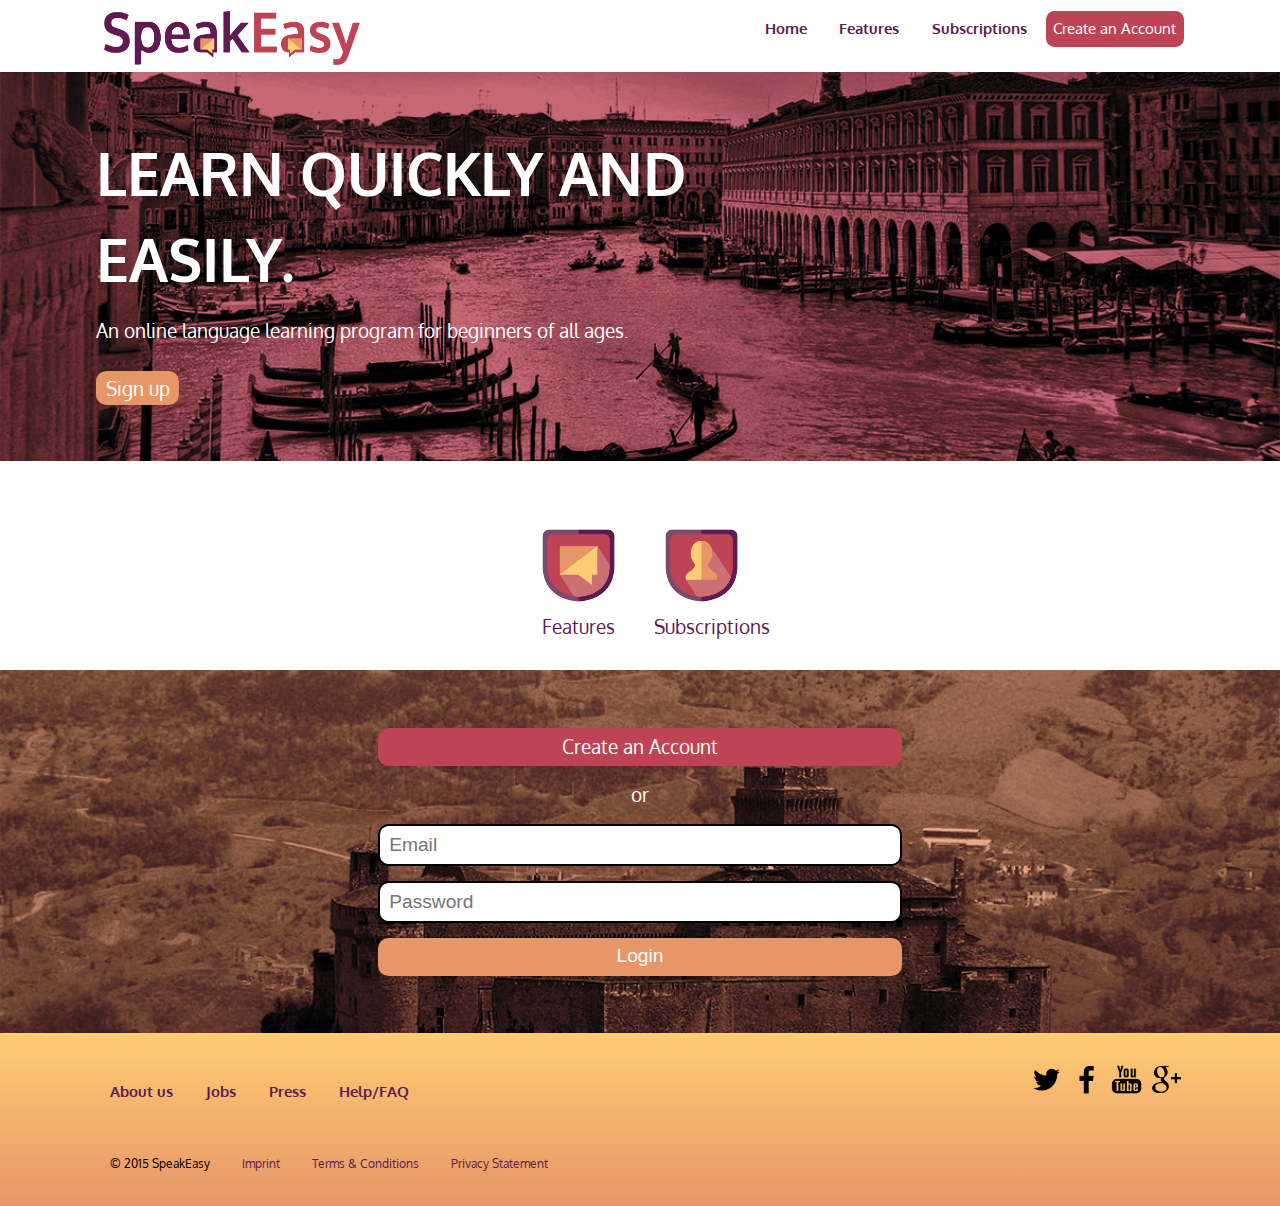
==== commit 5e05180d: "fixed next" ====
--- a/index.html
+++ b/index.html
@@ -84,7 +84,7 @@
 							<div>
 								<button class="white tocantins button2 kilo" type="submit">Login</button>
 							</div>
-							<input type="hidden" name"_next" value="http://kevinbmcintyre.github.io/dsn1675-saas-website/thankyou.html">
+							<input type="hidden" name="_next" value="http://kevinbmcintyre.github.io/dsn1675-saas-website/thankyou.html">
 						</form>
 					</div>
 				</div>
--- a/css/main.css
+++ b/css/main.css
@@ -1,14 +1,5 @@
 html{
 	font-family: Oxygen, sans-serif;
-}
-.silver {
-	background-color: #eeeeee;
-}
-.grey{
-	background-color: silver;
-}
-.drkgrey {
-	background-color: grey;
 }
 .whiteback {
 	background-color: white;
@@ -52,7 +43,7 @@
 	padding: .25em .5em;
 	font-weight: normal;
 	width: 100%;
-	border: 0;
+	border: .15em solid black;
 }
 .button {
 	border-radius: .55em;
@@ -106,10 +97,16 @@
 	max-width: 10em;
 }
 .one {
-	background-color: #D3D3D3;
+	background-color: #FECC74;
 }
 .three {
-	background-color: #D3D3D3;
+	background-color: #FECC74;
+}
+.two {
+	background-color: white;
+}
+.four {
+	background-color: white;
 }
 .skip-links > li {
 	display: block;
@@ -146,10 +143,10 @@
 	padding-bottom: 8em;
 }
 .three{
-	background-color: silver;
+	background-color: white;
 }
 .four {
-	background-color: #D3D3D3;
+	background-color: #FECC74;
 }
 .footalign {
 	text-align: right;
@@ -157,10 +154,10 @@
 }
 @media only screen and (min-width: 60em) {
 .one {
-	background-color: silver;
+	background-color: white;
 }
 .two{
-	background-color: #D3D3D3;
+	background-color: #FECC74;
 }
 .sides{
 	padding: 0 5em;
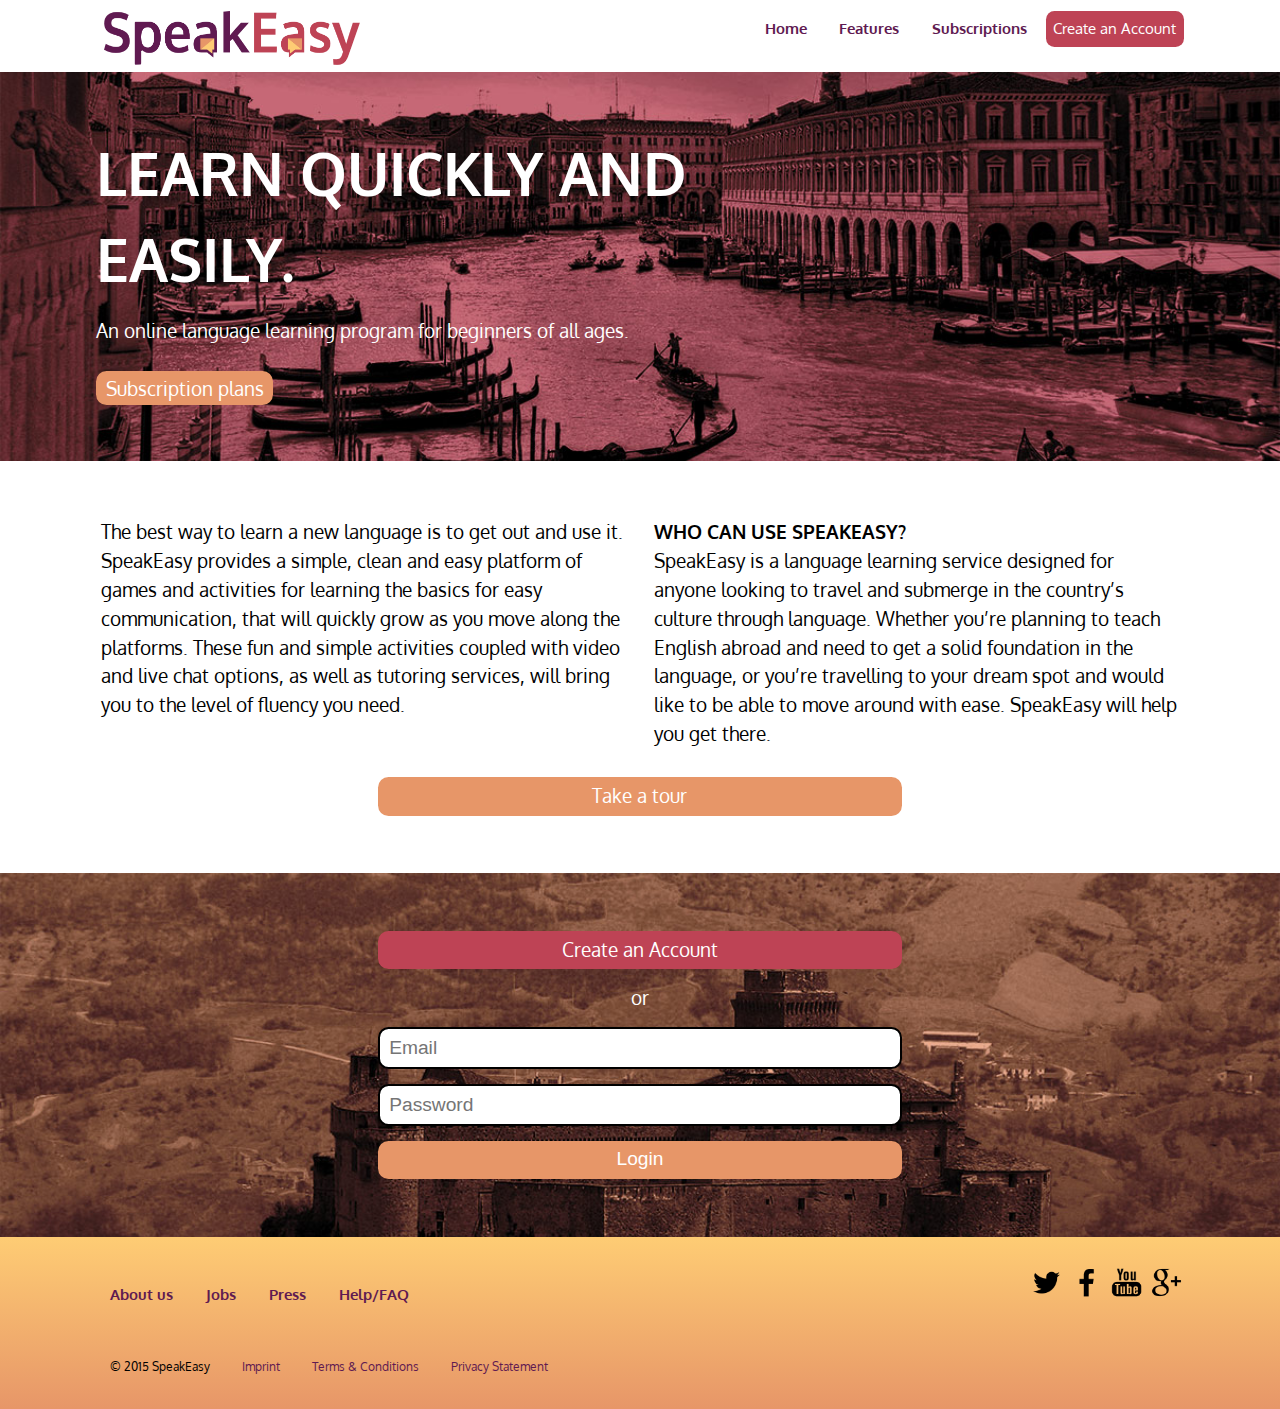
==== commit 912666d4: "updated homemade" ====
--- a/index.html
+++ b/index.html
@@ -45,27 +45,21 @@
 					<div class="unit unit-xs-1 unit-s-1-2 unit-m-2-3 unit-l-2-3">
 						<h1 class="white push-1-2">LEARN QUICKLY  AND EASILY.</h1>
 						<p class="white">An online language learning program for beginners of all ages.</p>
-						<a class="tocantins white button" href="signup.html">Sign up</a>
+						<a class="tocantins white button" href="subscriptions.html">Subscription plans</a>
 					</div>
 				</div>
 			</div>
 			<div class="grid pad-t-2 pad-b whiteback">
 				<div class="sidesgutter mw unit-l-centered">
-					<div class="unit unit-xs-1 unit-s-1 unit-m-1-2 unit-l-1-2 gutter-1-2 text-center">
-						<div class="embed embed--1by1">
-							<a href="features.html">
-								<img class="embed__item" src="images/bubblebadge.png" alt="Feature badge">
-							</a>
-						</div>
-						<a href="features.html">Features</a>
+					<div class="unit unit-xs-1 unit-s-1 unit-m-1-2 unit-l-1-2 gutter-1-2">
+						<p>The best way to learn a new language is to get out and use it. SpeakEasy provides a simple, clean and easy platform of games and activities for learning the basics for easy communication, that will quickly grow as you move along the platforms. These fun and simple activities coupled with video and live chat options, as well as tutoring services, will bring you to the level of fluency you need.</p>
 					</div>
-					<div class="unit unit-xs-1 unit-s-1 unit-m-1-2 unit-l-1-2 gutter-1-2 text-center">
-						<div class="embed embed--1by1">
-							<a href="subscriptions.html">
-								<img class="embed__item" src="images/personbadge.png" alt="Subscription badge">
-							</a>
-						</div>
-						<a href="subscriptions.html">Subscriptions</a>
+					<div class="unit unit-xs-1 unit-s-1 unit-m-1-2 unit-l-1-2 gutter-1-2">
+						<p class="bold push-0">WHO CAN USE SPEAKEASY?</p>
+						<p>SpeakEasy is a language learning service designed for anyone looking to travel and submerge in the country’s culture through language. Whether you’re planning to teach English abroad and need to get a solid foundation in the language, or you’re travelling to your dream spot and would like to be able to move around with ease. SpeakEasy will help you get there.</p>
+					</div>
+					<div class="unit unit-xs-1 unit-s-1 unit-m-1-2 unit-l-1-2 unit-push-m-1-4 unit-push-l-1-4 gutter-1-2">
+						<p class="tocantins button"><a class="white" href="features.html">Take a tour</a></p>
 					</div>
 				</div>
 			</div>
